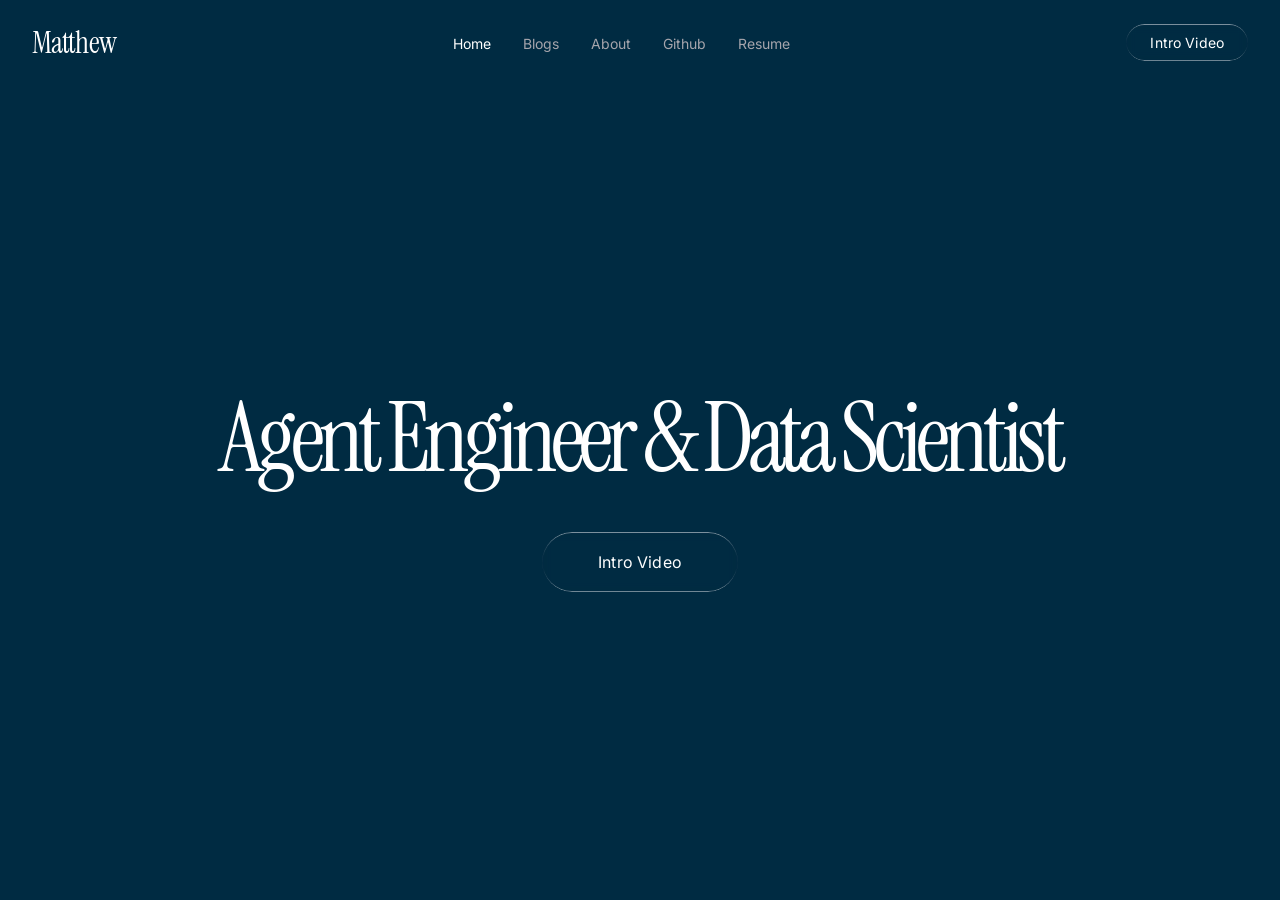
==== design_handoff_matthew_website/index.html @ b2d7cadd "Initial site" ====
<!DOCTYPE html>
<html lang="en">
<head>
  <meta charset="UTF-8" />
  <meta name="viewport" content="width=device-width, initial-scale=1.0" />
  <title>Velorah</title>
  <link rel="preconnect" href="https://fonts.googleapis.com" />
  <link rel="preconnect" href="https://fonts.gstatic.com" crossorigin />
  <link href="https://fonts.googleapis.com/css2?family=Instrument+Serif:ital@0;1&family=Inter:wght@400;500&display=swap" rel="stylesheet" />
  <style>
    *, *::before, *::after { box-sizing: border-box; margin: 0; padding: 0; }

    :root {
      --background: hsl(201, 100%, 13%);
      --foreground: hsl(0, 0%, 100%);
      --muted-foreground: hsl(240, 4%, 66%);
      --primary: hsl(0, 0%, 100%);
      --primary-foreground: hsl(0, 0%, 4%);
      --secondary: hsl(0, 0%, 10%);
      --muted: hsl(0, 0%, 10%);
      --accent: hsl(0, 0%, 10%);
      --border: hsl(0, 0%, 18%);
      --input: hsl(0, 0%, 18%);
      --font-display: 'Instrument Serif', serif;
      --font-body: 'Inter', sans-serif;
    }

    html, body {
      height: 100%;
      background-color: var(--background);
      color: var(--foreground);
      font-family: var(--font-body);
      -webkit-font-smoothing: antialiased;
    }

    /* VIDEO PLACEHOLDER */
    .video-bg {
      position: fixed;
      inset: 0;
      width: 100%;
      height: 100%;
      object-fit: cover;
      z-index: 0;
      background: var(--background);
    }

    /* LIQUID GLASS */
    .liquid-glass {
      background: rgba(255, 255, 255, 0.01);
      background-blend-mode: luminosity;
      backdrop-filter: blur(4px);
      -webkit-backdrop-filter: blur(4px);
      border: none;
      box-shadow: inset 0 1px 1px rgba(255, 255, 255, 0.1);
      position: relative;
      overflow: hidden;
    }
    .liquid-glass::before {
      content: '';
      position: absolute;
      inset: 0;
      border-radius: inherit;
      padding: 1.4px;
      background: linear-gradient(180deg,
        rgba(255,255,255,0.45) 0%, rgba(255,255,255,0.15) 20%,
        rgba(255,255,255,0) 40%, rgba(255,255,255,0) 60%,
        rgba(255,255,255,0.15) 80%, rgba(255,255,255,0.45) 100%);
      -webkit-mask: linear-gradient(#fff 0 0) content-box, linear-gradient(#fff 0 0);
      -webkit-mask-composite: xor;
      mask-composite: exclude;
      pointer-events: none;
    }

    /* ANIMATIONS */
    @keyframes fade-rise {
      from { opacity: 0; transform: translateY(24px); }
      to   { opacity: 1; transform: translateY(0); }
    }
    .animate-fade-rise         { animation: fade-rise 0.8s ease-out 0s   both; }
    .animate-fade-rise-delay   { animation: fade-rise 0.8s ease-out 0.2s both; }
    .animate-fade-rise-delay-2 { animation: fade-rise 0.8s ease-out 0.4s both; }

    /* PAGE SHELL */
    .page {
      position: relative;
      z-index: 1;
      min-height: 100vh;
      display: flex;
      flex-direction: column;
    }

    /* NAV */
    nav {
      position: relative;
      z-index: 10;
    }
    .nav-inner {
      display: flex;
      flex-direction: row;
      justify-content: space-between;
      align-items: center;
      padding: 24px 32px;
      max-width: 1280px;
      margin: 0 auto;
      width: 100%;
    }
    .logo {
      font-family: var(--font-display);
      font-size: 1.875rem;
      letter-spacing: -0.03em;
      color: var(--foreground);
      line-height: 1;
      font-weight: 400;
    }
    .logo sup {
      font-size: 0.75rem;
      vertical-align: super;
    }
    .nav-links {
      display: none;
      gap: 32px;
      list-style: none;
    }
    @media (min-width: 768px) {
      .nav-links { display: flex; }
    }
    .nav-links a {
      font-size: 0.875rem;
      color: var(--muted-foreground);
      text-decoration: none;
      transition: color 0.2s;
    }
    .nav-links a:hover,
    .nav-links a.active { color: var(--foreground); }
    .nav-cta {
      font-family: var(--font-body);
      font-size: 0.875rem;
      color: var(--foreground);
      background: none;
      border: none;
      cursor: pointer;
      border-radius: 9999px;
      padding: 10px 24px;
      transition: transform 0.2s ease;
      letter-spacing: 0.01em;
    }
    .nav-cta:hover { transform: scale(1.03); }

    /* HERO */
    .hero {
      position: relative;
      z-index: 10;
      flex: 1;
      display: flex;
      flex-direction: column;
      align-items: center;
      justify-content: center;
      text-align: center;
      padding: 90px 24px;
    }
    .hero h1 {
      font-family: var(--font-display);
      font-weight: 400;
      font-size: clamp(3rem, 8vw, 6rem);
      line-height: 0.95;
      letter-spacing: -0.061em;
      max-width: 1280px;
      color: var(--foreground);
      text-wrap: balance;
    }
    .hero h1 em {
      font-style: normal;
      color: var(--muted-foreground);
    }
    .hero p {
      color: var(--muted-foreground);
      font-size: clamp(1rem, 1.5vw, 1.125rem);
      max-width: 42rem;
      margin-top: 32px;
      line-height: 1.7;
      font-weight: 400;
    }
    .hero-cta {
      font-family: var(--font-body);
      font-size: 1rem;
      color: var(--foreground);
      background: none;
      border: none;
      cursor: pointer;
      border-radius: 9999px;
      padding: 20px 56px;
      margin-top: 48px;
      transition: transform 0.2s ease;
      letter-spacing: 0.01em;
    }
    .hero-cta:hover { transform: scale(1.03); }

    /* ── INTRO VIDEO MODAL ── */
    .modal-overlay {
      position: fixed;
      inset: 0;
      z-index: 1000;
      background: rgba(0, 0, 0, 0.85);
      backdrop-filter: blur(8px);
      -webkit-backdrop-filter: blur(8px);
      display: flex;
      align-items: center;
      justify-content: center;
      opacity: 0;
      pointer-events: none;
      transition: opacity 0.3s ease;
    }
    .modal-overlay.open {
      opacity: 1;
      pointer-events: all;
    }
    .modal-inner {
      position: relative;
      width: 90vw;
      max-width: 960px;
      aspect-ratio: 16/9;
      border-radius: 4px;
      overflow: hidden;
      transform: scale(0.95);
      transition: transform 0.3s ease;
      box-shadow: 0 40px 100px rgba(0,0,0,0.6);
    }
    .modal-overlay.open .modal-inner {
      transform: scale(1);
    }
    .modal-video {
      width: 100%;
      height: 100%;
      object-fit: cover;
      display: block;
      background: #000;
    }
    .modal-close {
      position: absolute;
      top: 14px;
      right: 16px;
      z-index: 10;
      background: rgba(0,0,0,0.5);
      color: #fff;
      border: none;
      border-radius: 50%;
      width: 36px;
      height: 36px;
      font-size: 1rem;
      cursor: pointer;
      display: flex;
      align-items: center;
      justify-content: center;
      transition: background 0.2s;
    }
    .modal-close:hover { background: rgba(255,255,255,0.2); }
  </style>

  <script>
    document.addEventListener('DOMContentLoaded', () => {
    // ── MODAL LOGIC ──
    const modal      = document.getElementById('intro-modal');
    const introVideo = document.getElementById('intro-video');
    const closeBtn   = document.getElementById('modal-close');

    function openModal() {
      modal.classList.add('open');
      introVideo.play().catch(() => {});
      document.body.style.overflow = 'hidden';
    }
    function closeModal() {
      modal.classList.remove('open');
      introVideo.pause();
      introVideo.currentTime = 0;
      document.body.style.overflow = '';
    }

    // Wire up both "Intro Video" buttons
    document.querySelectorAll('.intro-video-btn').forEach(btn => {
      btn.addEventListener('click', openModal);
    });

    closeBtn.addEventListener('click', closeModal);

    // Close on backdrop click
    modal.addEventListener('click', (e) => {
      if (e.target === modal) closeModal();
    });

    // Close on Escape key
    document.addEventListener('keydown', (e) => {
      if (e.key === 'Escape') closeModal();
    });
    }); // end DOMContentLoaded
  </script>
</head>
<body>

  <!-- ============================================================
       BACKGROUND VIDEO
       Claude Code: add your background video file to the project,
       then set the src below. Recommended: videos/background.mp4
       ============================================================ -->
  <video class="video-bg" id="video-bg" autoplay muted loop playsinline>
    <source src="videos/background.mp4" type="video/mp4">
  </video>

  <!-- ============================================================
       INTRO VIDEO MODAL
       Claude Code: add your intro video file to the project,
       then set the src on the <source> tag below.
       Recommended: videos/intro.mp4
       ============================================================ -->
  <div class="modal-overlay" id="intro-modal" role="dialog" aria-modal="true" aria-label="Intro Video">
    <div class="modal-inner">
      <button class="modal-close" id="modal-close" aria-label="Close video">✕</button>
      <video class="modal-video" id="intro-video" controls playsinline>
        <source src="videos/intro.mp4" type="video/mp4">
      </video>
    </div>
  </div>

  <div class="page">
    <nav>
      <div class="nav-inner">
        <span class="logo">Matthew</span>
        <ul class="nav-links">
          <li><a href="index.html" class="active">Home</a></li>
          <li><a href="blogs.html">Blogs</a></li>
          <li><a href="about.html">About</a></li>
          <li><a href="https://github.com/MatthewCodes" target="_blank">Github</a></li>
          <li><a href="resume.html">Resume</a></li>
        </ul>
        <button class="nav-cta liquid-glass intro-video-btn">Intro Video</button>
      </div>
    </nav>

    <section class="hero">
      <h1 class="animate-fade-rise">
        Agent Engineer &amp; Data Scientist
      </h1>
      <button class="hero-cta liquid-glass animate-fade-rise-delay intro-video-btn">
        Intro Video
      </button>
    </section>
  </div>

</body>
</html>
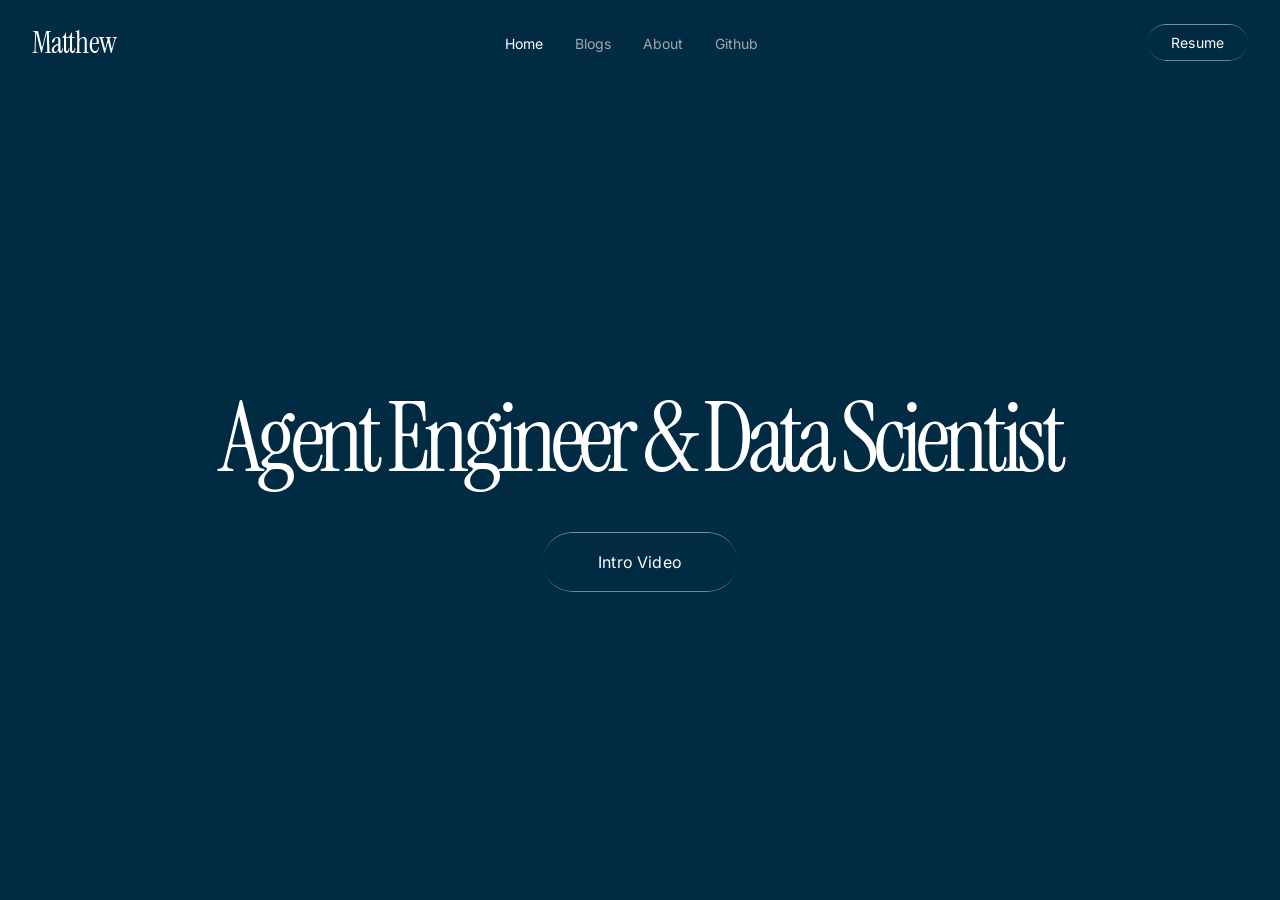
==== commit 97ecc808: "Fixed profile picture and resume link" ====
--- a/design_handoff_matthew_website/index.html
+++ b/design_handoff_matthew_website/index.html
@@ -329,9 +329,8 @@
           <li><a href="blogs.html">Blogs</a></li>
           <li><a href="about.html">About</a></li>
           <li><a href="https://github.com/MatthewCodes" target="_blank">Github</a></li>
-          <li><a href="resume.html">Resume</a></li>
         </ul>
-        <button class="nav-cta liquid-glass intro-video-btn">Intro Video</button>
+        <a href="resume.html" class="nav-cta liquid-glass" style="text-decoration: none; display: inline-block;">Resume</a>
       </div>
     </nav>
 
